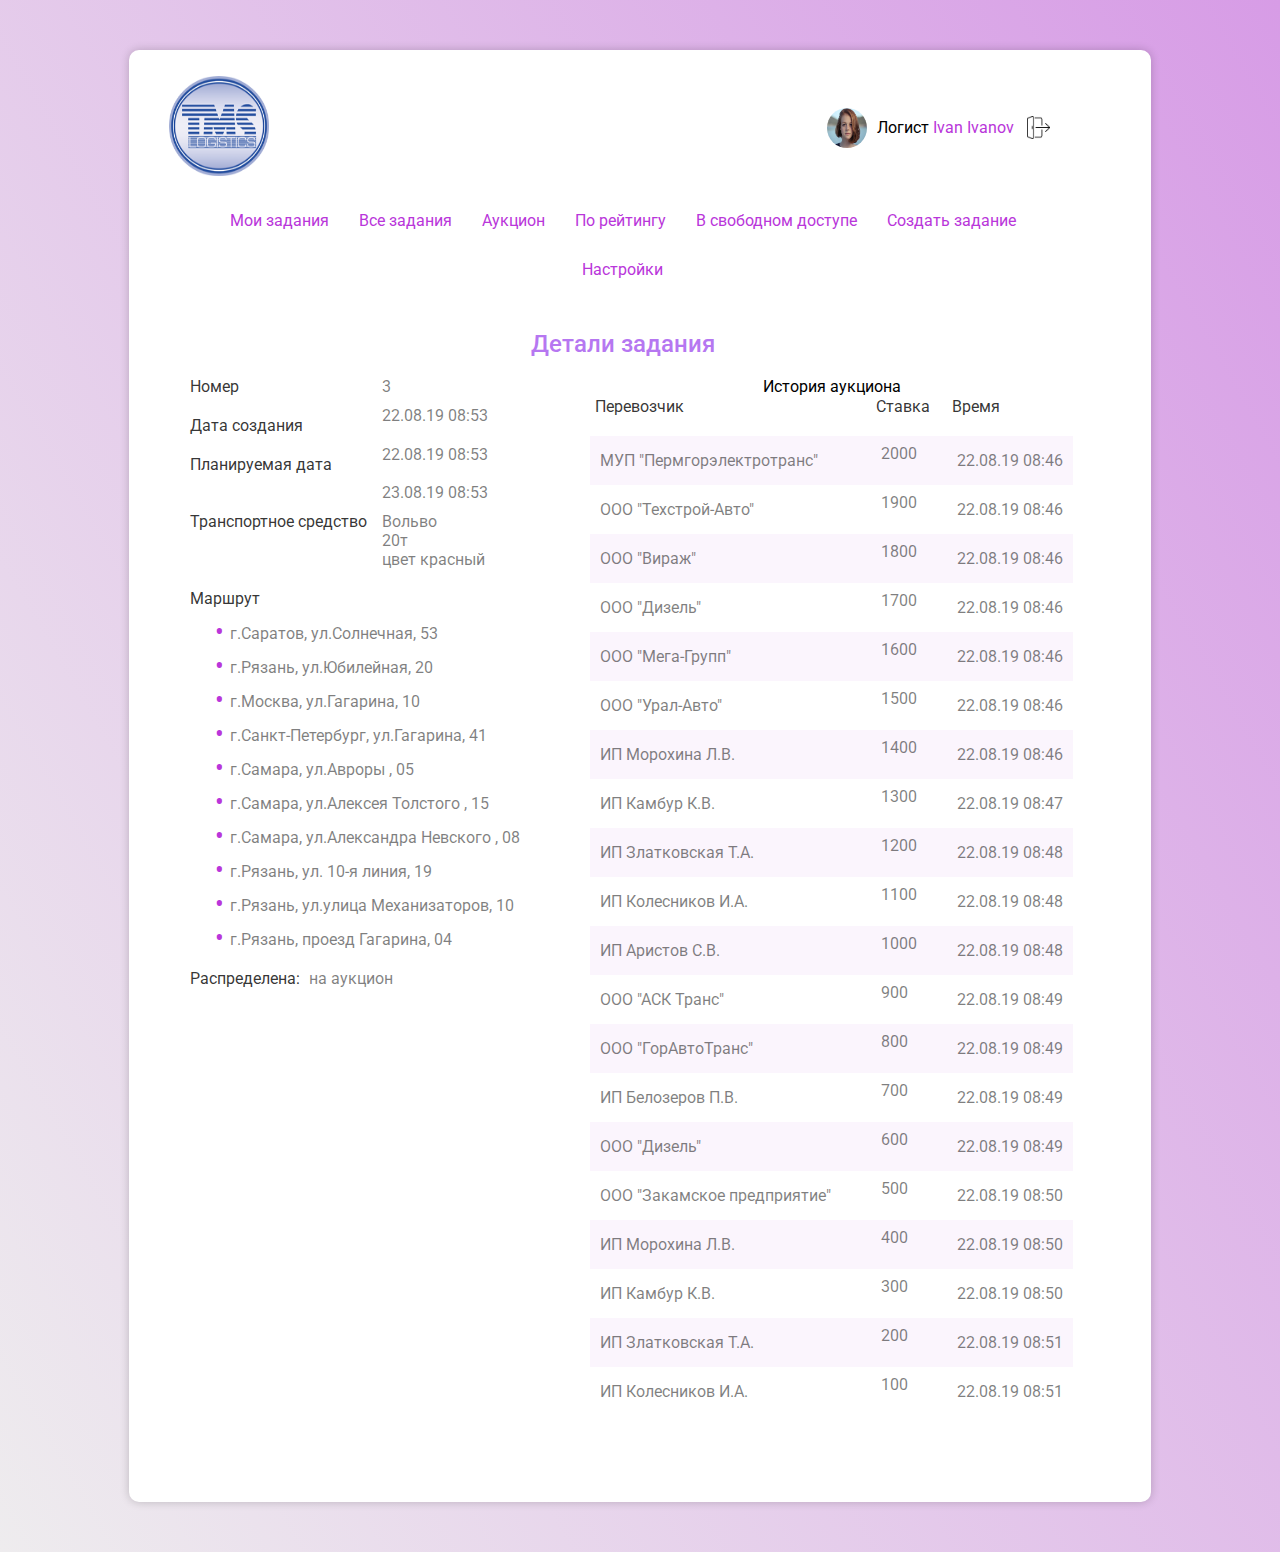
==== claim-details.html @ 6ab97ce9 "готово меню и общий стиль" ====
<!DOCTYPE html>
<html>
<head>
    <title>Детали задания</title>
    <script type="text/javascript" src="https://code.jquery.com/jquery-3.3.1.js" defer></script>
    <link href="https://fonts.googleapis.com/css?family=Roboto:300&display=swap" rel="stylesheet">
    <link href="styles/main.css" rel="stylesheet">
    <link href="styles/task details.css" rel="stylesheet">
    <meta content="width=device-width, initial-scale=1" name="viewport" />
    <script type="text/javascript" src="js/custom select.js" defer></script>
</head>
<body>
    <div class="body-content">
        <header>
            <section class="logo">
                <img src="images/logo.png" height="100px" width="100px">
            </section>
            <section class="user">
                <img src="images/real_user.png" width="40px" height="40px" class="user-photo"/>
                <p>Логист <span class="name">Ivan Ivanov</span></p>
                <img src="images/logout.png" width="23px" height="23px">
            </section>
            <menu>
                <li ><a href="my claims.html">Мои задания</a></li>
                <li><a href="#">Все задания</a></li>
                <li><a href="#">Аукцион</a></li>
                <li><a href="#">По рейтингу</a></li>
                <li><a href="#">В свободном доступе</a></li>
                <li><a href="create-claim.html">Создать задание</a></li>
                <li><a href="settings.html">Настройки</a></li>
            </menu>
        </header>
        <h2 class="title">Детали задания</h2>
        <div class="task-details">
            <div class="task-details-delivery">   
                <div class="info">
                        <div class="number">
                            <label class="block">Номер</label>
                            <span>3</span>
                        </div>
                        <div class="date-create">
                            <label class="block">Дата создания</label>
                            <span class="date-create-span">22.08.19 08:53</span> 
                        </div>
                        <div class="planDates">
                            <label class="block">Планируемая дата</label>
                            <div>
                                <span class="block date-from">22.08.19 08:53</span> <br>
                                <span class="block date-to"> 23.08.19 08:53</span>
                            </div>
                        </div>
                        <div class="TC">
                            <label>Транспортное средство </label>
                            <div>
                                <span class="TC-characteristic">Вольво</span> 
                                <span class="TC-characteristic">20т</span> 
                                <span class="TC-characteristic">цвет красный</span>
                            </div>
                        </div>
                </div> 
                

                <div class="route">
                    <label>Маршрут</label>
                    <ul>
                        <li>г.Саратов, ул.Солнечная, 53</li>
                        <li>г.Рязань, ул.Юбилейная, 20</li>
                        <li>г.Москва, ул.Гагарина, 10</li>
                        <li>г.Санкт-Петербург, ул.Гагарина, 41</li>
                        <li>г.Самара, ул.Авроры , 05</li>
                        <li>г.Самара, ул.Алексея Толстого , 15</li>
                        <li>г.Самара, ул.Александра Невского , 08</li>
                        <li>г.Рязань, ул. 10-я линия, 19</li>
                        <li>г.Рязань, ул.улица Механизаторов, 10</li>
                        <li>г.Рязань, проезд Гагарина, 04</li>
                    </ul>
                </div>
                <div class="bidding">
                    <label>Распределена: <span>на аукцион</span></label>
                </div>
            </div>
            <div class="task-details-TC-hictory"> 
                <div class="auction-history">
                    <table>
                        <caption>История аукциона</caption>
                        <thead>
                            <th>Перевозчик</th>
                            <th>Ставка</th>
                            <th>Время</th>
                        </thead>
                        <tbody>
                            <tr>
                                <td aria-label="Перевозчик">МУП "Пермгорэлектротранс"</td>
                                <td aria-label="Ставка">2000</td>
                                <td aria-label="Время">22.08.19 08:46</td>
                            </tr>
                            <tr>
                                <td aria-label="Перевозчик">ООО "Техстрой-Авто"</td>
                                <td aria-label="Ставка">1900</td>
                                <td aria-label="Время">22.08.19 08:46</td>
                            </tr>
                            <tr>
                                <td aria-label="Перевозчик">ООО "Вираж"</td>
                                <td aria-label="Ставка">1800</td>
                                <td aria-label="Время">22.08.19 08:46</td>
                            </tr>
                            <tr>
                                <td aria-label="Перевозчик">ООО "Дизель"</td>
                                <td aria-label="Ставка">1700</td>
                                <td aria-label="Время">22.08.19 08:46</td>
                            </tr>
                            <tr>
                                <td aria-label="Перевозчик">ООО "Мега-Групп"</td>
                                <td aria-label="Ставка">1600</td>
                                <td aria-label="Время">22.08.19 08:46</td>
                            </tr>
                            <tr>
                                <td aria-label="Перевозчик">ООО "Урал-Авто"	</td>
                                <td aria-label="Ставка">1500</td>
                                <td aria-label="Время">22.08.19 08:46</td>
                            </tr>
                            <tr>
                                <td aria-label="Перевозчик">ИП Морохина Л.В.</td>
                                <td aria-label="Ставка">1400</td>
                                <td aria-label="Время">22.08.19 08:46</td>
                            </tr>
                            <tr>
                                <td aria-label="Перевозчик">ИП Камбур К.В.</td>
                                <td aria-label="Ставка">1300</td>
                                <td aria-label="Время">22.08.19 08:47</td>
                            </tr>
                            <tr>
                                <td aria-label="Перевозчик">ИП Златковская Т.А.	</td>
                                <td aria-label="Ставка">1200</td>
                                <td aria-label="Время">22.08.19 08:48</td>
                            </tr>
                            <tr>
                                <td aria-label="Перевозчик">ИП Колесников И.А.	</td>
                                <td aria-label="Ставка">1100</td>
                                <td aria-label="Время">22.08.19 08:48</td>
                            </tr>
                            <tr>
                                <td aria-label="Перевозчик">ИП Аристов С.В.</td>
                                <td aria-label="Ставка">1000</td>
                                <td aria-label="Время">22.08.19 08:48</td>
                            </tr>
                            <tr>
                                <td aria-label="Перевозчик">ООО "АСК Транс"</td>
                                <td aria-label="Ставка">900</td>
                                <td aria-label="Время">22.08.19 08:49</td>
                            </tr>
                            <tr>
                                <td aria-label="Перевозчик">ООО "ГорАвтоТранс"</td>
                                <td aria-label="Ставка">800</td>
                                <td aria-label="Время">22.08.19 08:49</td>
                            </tr>
                            <tr>
                                <td aria-label="Перевозчик">ИП Белозеров П.В.	</td>
                                <td aria-label="Ставка">700</td>
                                <td aria-label="Время">22.08.19 08:49</td>
                            </tr>
                            <tr>
                                <td aria-label="Перевозчик">ООО "Дизель"</td>
                                <td aria-label="Ставка">600</td>
                                <td aria-label="Время">22.08.19 08:49</td>
                            </tr>
                            <tr>
                                <td aria-label="Перевозчик">ООО "Закамское предприятие"</td>
                                <td aria-label="Ставка">500</td>
                                <td aria-label="Время">22.08.19 08:50</td>
                            </tr>
                            <tr>
                                <td aria-label="Перевозчик">ИП Морохина Л.В.</td>
                                <td aria-label="Ставка">400</td>
                                <td aria-label="Время">22.08.19 08:50</td>
                            </tr>
                            <tr>
                                <td aria-label="Перевозчик">ИП Камбур К.В.</td>
                                <td aria-label="Ставка">300</td>
                                <td aria-label="Время">22.08.19 08:50</td>
                            </tr>
                            <tr>
                                <td aria-label="Перевозчик">ИП Златковская Т.А.	</td>
                                <td aria-label="Ставка">200</td>
                                <td aria-label="Время">22.08.19 08:51</td>
                            </tr>
                            <tr>
                                <td aria-label="Перевозчик">ИП Колесников И.А.	</td>
                                <td aria-label="Ставка">100</td>
                                <td aria-label="Время">22.08.19 08:51</td>
                            </tr>
                        </tbody>
                    </table>
                </div>
            </div>
        </div>
    </div>
</body>
</html>
---- styles/main.css ----
body {
	background: linear-gradient(-120deg,#d79ce6,#eeecee);
	padding: 0;
	margin: 0;
	font-family: 'Roboto';
}

h1,h2 {
	font-weight: 500;
}

header {
    display: grid;
    grid-template-areas: 
    'logo user'
    'menu menu';
}

menu {
    grid-area: menu;
    width: 100%;
    display: inline-flex;
    justify-content: center;
    flex-wrap: wrap;
    list-style-type: none;  
    padding-inline-start: 0;
}

.body-content {
	margin: 30px auto;
	padding: 2% 3%;
	background: white;
	width: 63%;
	font-size: 16px;
	border-radius: 10px;
	box-shadow: 0 0 10px rgba(0, 0, 0, 0.2);
}
 
h2.title {
    text-align: center;
	color: rgb(182, 119, 241);
	font-weight: 500;
}

menu li {
    padding: 15px;
    cursor: pointer;
    text-align: center;
    color: rgb(185, 54, 218);
}

menu li.active {
    background: rgb(182, 119, 241);
    color: white;
}

menu li a {
    text-decoration: none;
    color: inherit;
}

@media (max-width: 1000px) {
    .body-content {
        width: 92%;
    }
}

@media (max-width: 800px) {
    menu li {
        padding: 15px 10px;
    }
}

.user {
    grid-area: user;
    display: grid;
    justify-content: right;
    align-items: center;
    grid-template-columns: 50px 150px 50px;
}

.user .name {
    color: rgb(185, 54, 218);
}

@media (max-width: 600px) {
    header {
        grid-template-areas:
        'logo'
        'user'
        'menu';
    }

    .user {
        justify-content: center;
    }

    .logo {
        text-align: center;
    }
}

.user-photo {
    border-radius: 30px;
}

.logo {
    grid-area: logo;
}

/* Пагинация */
ul.pagination {
    display: inline-flex;
	margin: 25px 0px 0 0;
    text-align: center;
    list-style-type: none;
    justify-content: center;
    width: 100%;
    padding: 0;
}

ul.pagination li {
    font-size: 14px;
	padding: 7px 10px;
	color: rgb(185, 54, 218);
    border-radius: 5px;
    cursor: pointer;
    border: 1px solid rgb(182, 119, 241);
    margin: 0 2px;
}

ul.pagination li:first-child,
ul.pagination li:last-child{
	background: rgb(182, 119, 241);
	color: white;
	border: 1px solid rgb(182, 119, 241);
}

/* Пагинация */

/* Checkbox */
.checkbox {
	position: relative;
	margin-right: 20px;
}

.checkbox input[type=checkbox] {
	display: none;
}

.checkbox label:after {
	content: '';
	display: block;
	height: 14px;
	width: 14px;
	border: 1px solid rgba(0, 0, 0, 0.4);
	position: absolute;
	top: -7px;
	left: 0;
}

.checkbox input[type=checkbox]:checked + label:after {
	outline: 1px solid rgb(182, 119, 241);;
	border: 2px solid rgb(182, 119, 241);
	width: 10px;
	height: 10px;
	background: url(../images/check_mark.png);
}
/* Checkbox */

/* Custom select */
.custom-select {
	font-size: 14px;
	position: relative;
	font-family: Arial;
	width: 90px;
	height: 30px;
}

.custom-select select {
	display: none; 
}

.custom-select-day {
	width: 80px;
}

.select-selected:after {
	position: absolute;
	content: "";
	top: 12px;
	right: 12px;
	width: 0;
	height: 0;
	border: 6px solid transparent;
	border-color: rgba(0, 0, 0, 0.5) transparent transparent transparent;
}

.select-selected.select-arrow-active:after {
	border-color: transparent transparent rgba(0, 0, 0, 0.5) transparent;
	top: 7px;
}

.select-items div,.select-selected {
	color: rgba(0, 0, 0, 0.5);
	cursor: pointer;
	user-select: none;
	padding: 5px;
}


.select-selected {
	border: 1px solid #a09aa1;
	padding: 5px;
	height: 18px;
	border-radius: 5px;
}

.select-items {
	position: absolute;
	background-color: #ffffff;
	border-right: 1px solid rgba(0, 0, 0, 0.15); 
	border-left: 1px solid rgba(0, 0, 0, 0.15); 
	top: 100%;
	left: 0;
	right: 0;
	z-index: 99;
	box-shadow:  -1px 19px 17px -11px rgba(0, 0, 0, .5);
}

.select-items div:last-child {
	border-bottom: 1px solid rgba(0, 0, 0, 0.15);
	
	border-radius: 0 0 5px 5px;
}

.select-hide {
	display: none;
}

.select-items div:hover {
	background-color: rgb(182, 119, 241);
	color: white;
}
/* Custom select */
---- styles/task details.css ----
body {
	background: linear-gradient(-120deg,#d79ce6,#eeecee);
	padding: 0;
	margin: 0;
}

input,
select {
	outline: none;
	padding-left: 10px;
	color: rgba(0, 0, 0, 0.5);
	width: 50px;
	border: 1px solid #a09aa1;
	border-radius: 5px;
}

input {
	height: 26px;
	text-align: center;
}

input:focus {
	box-shadow: inset 2px 2px 5px rgba(154, 147, 140, 0.5),
	 			1px 1px 5px rgba(255, 255, 255, 1);
}

select  {
	height: 30px;
}

button {
	outline: none;
	cursor: pointer;
	border: none;
	border-radius: 5px;
	background: rgb(182, 119, 241);
	color: white;
	font-size: 16px;
	padding: 10px;
}

.body-content {
	margin: 0 auto;
	margin-top: 50px;
	margin-bottom: 50px;
	padding-left: 50px;
	padding-right: 70px;
	background: white;
	font-family: 'Roboto', sans-serif;
	width: 60%;
	font-size: 16px;
	border-radius: 10px;
	box-shadow: 0 0 10px rgba(0, 0, 0, 0.2);
}


@media (max-width: 700px) {
	.TC-characteristic {
		display: block;
	}

	.TC-characteristic:first-child {
		padding-top: 10px;
	}

	.menu {
		width: 128%;
		margin-left: -38px;
	}
}

.TC-characteristic:nth-child(1),
.TC-characteristic:nth-child(2) {
	display: block;
}

.logged-in-user {
	display: flex;
	padding: 40px 10px 0 0;
	margin: 0 0 40px 0;
}

.logged-in-user .logo {
	flex-grow: 1;
	text-align: left;
	padding-left: 30px;
}

.task-details-delivery > div span,
.task-details-TC-hictory > div span {
	color: rgba(0, 0, 0, 0.5);
	margin-left: 5px;
}

@media (max-width: 700px) {
	.logged-in-user {
		display: grid;
		justify-content: center;
		margin-left: 38px;
		padding-top: 30px;
		margin-bottom: 20px;
	}

	.logged-in-user .logo {
		width: 100%;
		text-align: center;
		margin: 15px 0;
		padding-left: 0;
	}

	/* .auction-history {
		margin-left: -27px;
	} */

	.route ul,
	.route ul li:last-child {
		margin-bottom: 10px;
	}
}

@media (max-width: 800px) {
	.info {
		display: grid;
		grid-template-columns: 1fr 1fr;
	}

	.info label.block {
		padding-top: 0; 
	}

	.info div:nth-child(1),
	.info div:nth-child(2) {
		padding-bottom: 10px;
	}

	.info div span {
		margin-left: 0;
	}
}

.logged-in-user .user-photo {
	border-radius: 30px;
}

.user-data {
	display: flex;
	align-items: center;
}

.user-data span:not(:last-child) {
	padding-right: 10px;
}

.user-name {
	color: rgb(185, 54, 218);
}

.menu {
	display: inline-flex;
	justify-content: center;
	flex-wrap: wrap;
}

@media (min-width: 700px) {
	.menu {
		width: 100%;
	}
}

@media (min-width: 800px) { 
	.info {
		display: block;
	}
}

.menu span {
	cursor: pointer;
	text-align: center;
	padding: 15px;
	color: rgb(185, 54, 218);
}

.menu span:nth-child(7) {
	width: 130px;
}
.menu .active {
	background: rgb(182, 119, 241);
	color: white;
}

.menu .active {
	padding: 15px 15px;
	background: rgb(182, 119, 241);
	color: white;
}


h1,h2 {
	font-weight: 500;
}

h2 {
	text-align: center;
	color: rgb(182, 119, 241);
	font-weight: 500;
}

.block {
	display: block;
	padding-bottom: 10px;
}

.task-details {
	display: grid;
	grid-template-columns: 0.85fr 1fr;
	justify-items: center;
}

.task-details-delivery > div,
.task-details-TC-hictory > div {
	margin-bottom: 20px;
}

.task-details-delivery {
	color: rgba(0, 0, 0, 0.8);
}

.route ul li {
	list-style-type: none;
	position: relative;
	margin-bottom: 15px;
	color: rgba(0, 0, 0, 0.5);
}

.route ul li::before {
	position: absolute;
	left: -15px;
	top: -12px;
	color: rgb(185, 54, 218);
	content: "\2022";
	font-size: 26px;
	padding: 5px 10px 0 0;
}

.auction-history {
	padding-bottom: 40px;
}

.auction-history h2 {
	font-size: 20px;
	text-align: center;
	color: rgba(0, 0, 0, .8);
	font-weight: 500;
	margin-top: -3px;
}

table thead  th {
	text-align: left;
	color: rgba(0, 0, 0, .8);
	font-weight: 400;
	padding-left: 5px;
	font-weight: 18px;
	padding-bottom: 20px;
}

table {
	border-spacing: 0;
}

table tbody tr {
	border-bottom: 2px solid black;
}

table tbody tr td {
	padding: 20px 10px 20px 10px;
	color: rgba(0, 0, 0, 0.5);
}

table tbody tr td:nth-child(1) {
	padding-right: 40px;
}

table tbody tr td:nth-child(2) {
	padding-right: 60px;
}

table tbody tr:nth-child(odd) {
	background: rgba(185, 54, 218, .05);
}

@media (max-width: 1400px) {
	table tbody tr td {
		padding: 15px 10px 15px 10px;
	}

	table tbody tr td:last-child {
		padding-top: 15px;
	}

	table tbody tr td:nth-child(2) {
		padding-top: 0;
		padding-right: 30px;
	}

	.body-content {
		padding-right: 74px;
		padding-left: 40px;
		width: 71%;
	}

	.planDates label,
	.date-create label {
		padding-top: 10px;
	}
}

@media (max-width: 1214px) {
	.task-details {
		grid-template-columns: 1fr;
	}

	.task-details-delivery {
		display: grid;
	}
}

@media (min-width: 1056px) and (max-width: 1214px) {
	.task-details-delivery {
		grid-template-columns: 1fr 1fr;
	}
}

@media (min-width: 1214px) {
	.TC, .planDates, .number, .date-create {
		display: grid;
		grid-template-columns: 1fr 1fr;
	}
}

@media (min-width: 600px) and (max-width: 1214px) {
	.task-details-delivery {
		margin-right: -6%;
	}
}

@media (max-width: 1150px) {
	table {
		width: 100%;
	}

	/* table thead {
		display: none;
	} */

	/* table tbody tr td {
		display: block;
		padding: 10px 5px;
	} 

	table tbody tr td::before {
		content: attr(aria-label);
		float: left;
		color: rgba(0, 0, 0, .8);
		width: 100%;
		padding-bottom: 10px;
	}*/

	table tbody tr td:nth-child(1) {
		padding-right: 10px;
	}

	table tbody tr:nth-child(odd) {
		background: rgba(185, 54, 218, .05);
	}

	h2.title {
		margin-right: -38px;
	}

	.task-details-delivery {
		padding-left: 38px;
	}
}

@media (min-width: 800px) {
	.TC,
	.planDates,
	.number,
	.date-create {
		display: grid;
		grid-template-columns: 1fr 1fr;
	}
	
	.TC label,
	.planDates label,
	.number label,
	.date-create label {
		padding-right: 5px;
		margin-right: 5px;
	}
}


.planDates .s,
.planDates .po {
	margin: 0;
	padding: 0;
	color: rgba(0, 0, 0, .8);
}

.color-TC {
	display: inline-block;
	height: 20px;
	width: 40px;
	background: red;
	margin-bottom: -5px;
}

.date-from {
	padding-bottom: 0;
}

.date-from .s {
	padding-right: 2px;
}
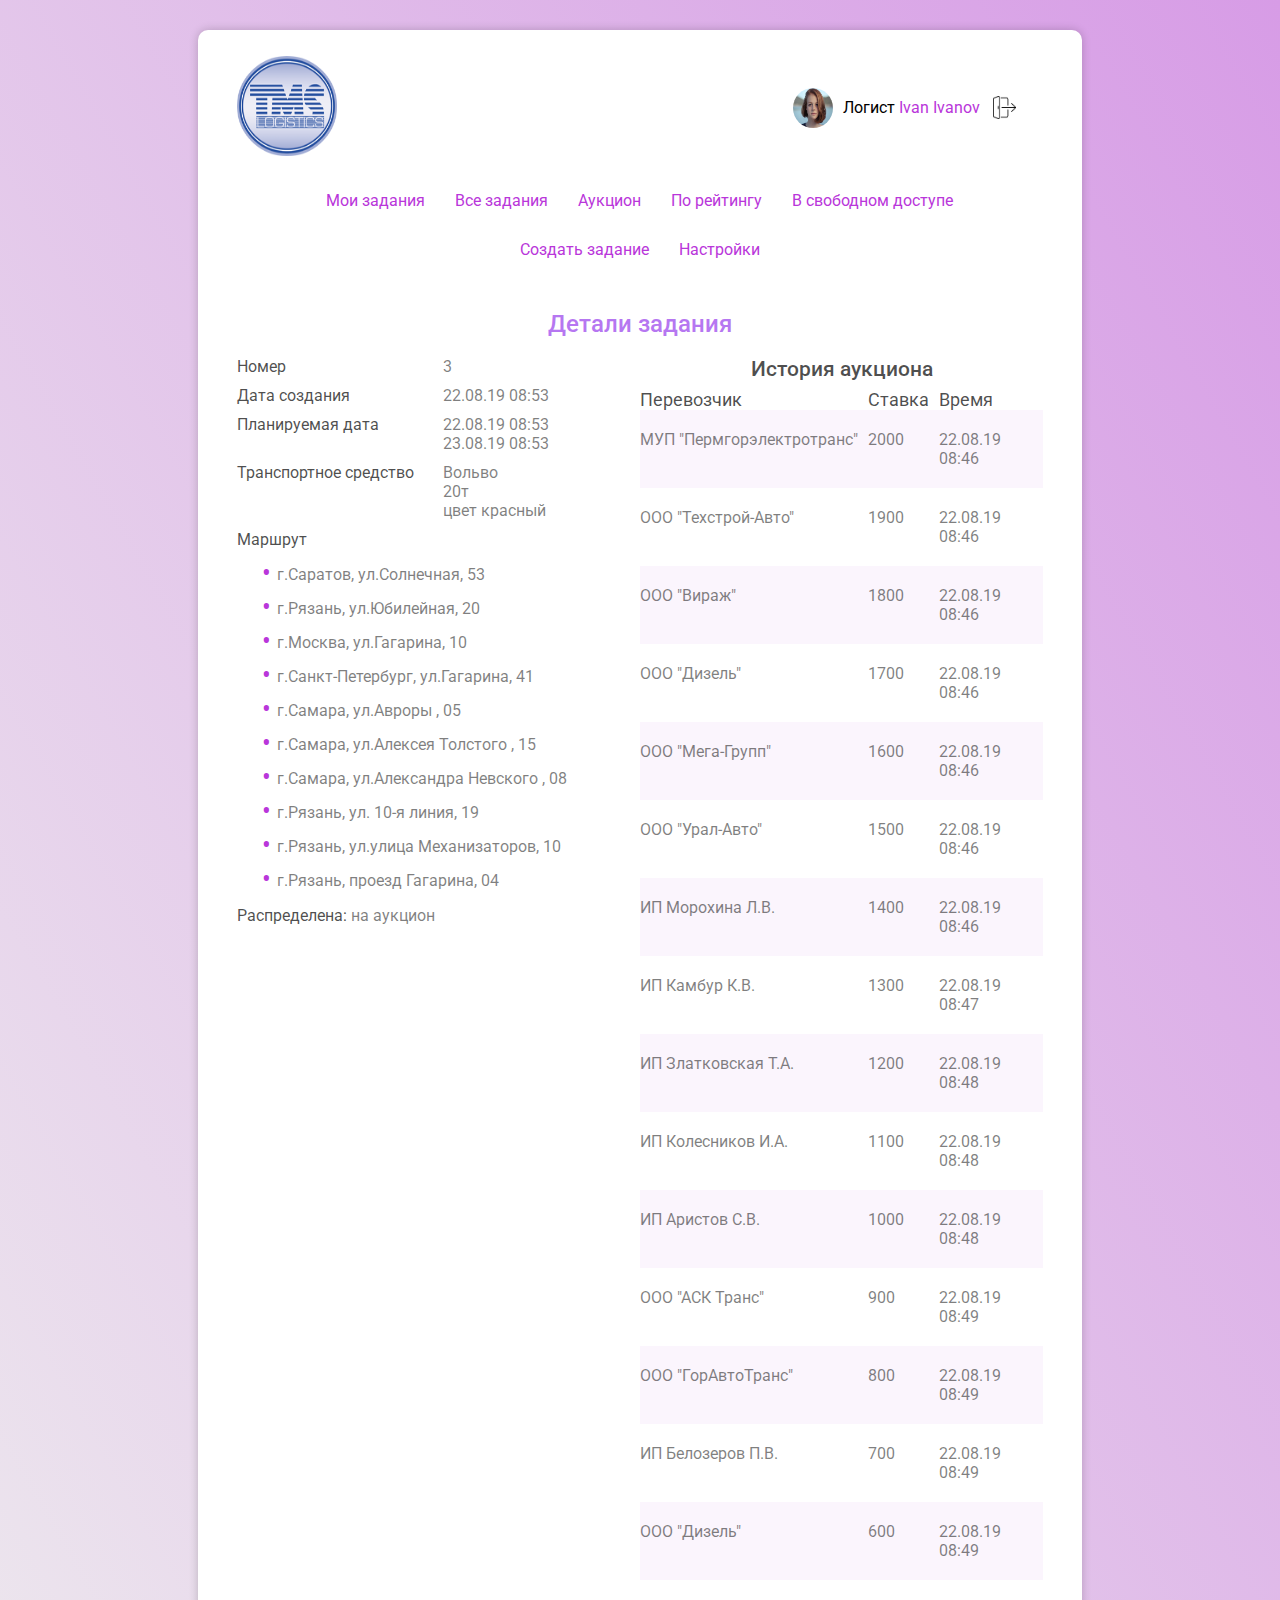
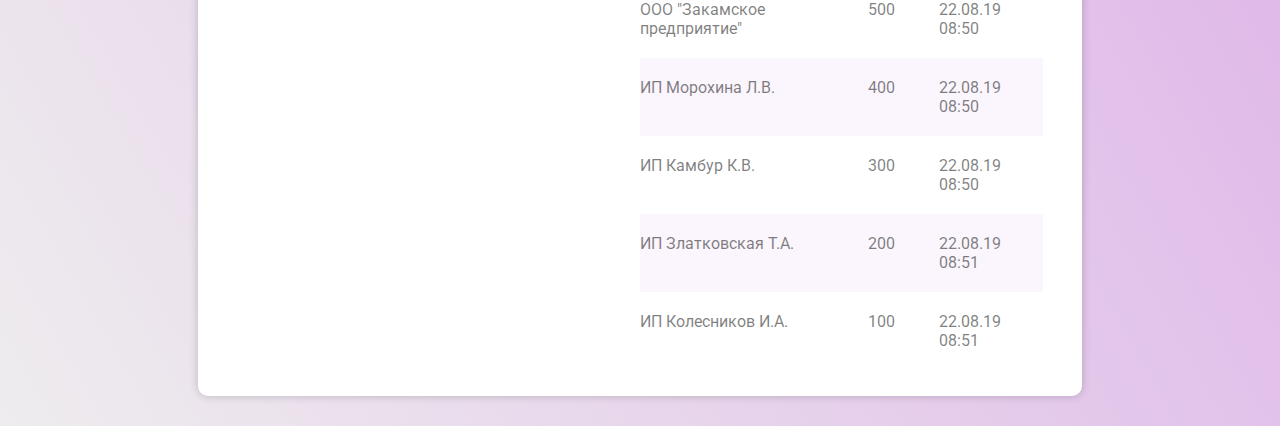
==== commit 2531e7ce: "Проверил Олег" ====
--- a/claim-details.html
+++ b/claim-details.html
@@ -1,39 +1,39 @@
 <!DOCTYPE html>
 <html>
-<head>
-    <title>Детали задания</title>
-    <script type="text/javascript" src="https://code.jquery.com/jquery-3.3.1.js" defer></script>
-    <link href="https://fonts.googleapis.com/css?family=Roboto:300&display=swap" rel="stylesheet">
-    <link href="styles/main.css" rel="stylesheet">
-    <link href="styles/task details.css" rel="stylesheet">
-    <meta content="width=device-width, initial-scale=1" name="viewport" />
-    <script type="text/javascript" src="js/custom select.js" defer></script>
-</head>
-<body>
-    <div class="body-content">
-        <header>
-            <section class="logo">
-                <img src="images/logo.png" height="100px" width="100px">
-            </section>
-            <section class="user">
-                <img src="images/real_user.png" width="40px" height="40px" class="user-photo"/>
-                <p>Логист <span class="name">Ivan Ivanov</span></p>
-                <img src="images/logout.png" width="23px" height="23px">
-            </section>
-            <menu>
-                <li ><a href="my claims.html">Мои задания</a></li>
-                <li><a href="#">Все задания</a></li>
-                <li><a href="#">Аукцион</a></li>
-                <li><a href="#">По рейтингу</a></li>
-                <li><a href="#">В свободном доступе</a></li>
-                <li><a href="create-claim.html">Создать задание</a></li>
-                <li><a href="settings.html">Настройки</a></li>
-            </menu>
-        </header>
-        <h2 class="title">Детали задания</h2>
-        <div class="task-details">
-            <div class="task-details-delivery">   
-                <div class="info">
+    <head>
+        <title>Детали задания</title>
+        <script type="text/javascript" src="https://code.jquery.com/jquery-3.3.1.js" defer></script>
+        <link href="https://fonts.googleapis.com/css?family=Roboto:300&display=swap" rel="stylesheet">
+        <link href="styles/main.css" rel="stylesheet">
+        <link href="styles/claim-details.css" rel="stylesheet">
+        <meta content="width=device-width, initial-scale=1" name="viewport" />
+        <script type="text/javascript" src="js/custom select.js" defer></script>
+    </head>
+    <body>
+        <div class="body-content">
+            <header>
+                <section class="logo">
+                    <img src="images/logo.png" height="100px" width="100px">
+                </section>
+                <section class="user">
+                    <img src="images/real_user.png" width="40px" height="40px" class="user-photo"/>
+                    <p>Логист <span class="name">Ivan Ivanov</span></p>
+                    <img src="images/logout.png" width="23px" height="23px">
+                </section>
+                <menu>
+                    <li><a href="claims.html">Мои задания</a></li>
+                    <li><a href="#">Все задания</a></li>
+                    <li><a href="#">Аукцион</a></li>
+                    <li><a href="#">По рейтингу</a></li>
+                    <li><a href="#">В свободном доступе</a></li>
+                    <li><a href="create-claim.html">Создать задание</a></li>
+                    <li><a href="settings.html">Настройки</a></li>
+                </menu>
+            </header>
+            <h2 class="title">Детали задания</h2>
+            <div class="task-details">
+                <div class="task-details-delivery">   
+                    <div class="info">
                         <div class="number">
                             <label class="block">Номер</label>
                             <span>3</span>
@@ -57,143 +57,141 @@
                                 <span class="TC-characteristic">цвет красный</span>
                             </div>
                         </div>
-                </div> 
-                
-
-                <div class="route">
-                    <label>Маршрут</label>
-                    <ul>
-                        <li>г.Саратов, ул.Солнечная, 53</li>
-                        <li>г.Рязань, ул.Юбилейная, 20</li>
-                        <li>г.Москва, ул.Гагарина, 10</li>
-                        <li>г.Санкт-Петербург, ул.Гагарина, 41</li>
-                        <li>г.Самара, ул.Авроры , 05</li>
-                        <li>г.Самара, ул.Алексея Толстого , 15</li>
-                        <li>г.Самара, ул.Александра Невского , 08</li>
-                        <li>г.Рязань, ул. 10-я линия, 19</li>
-                        <li>г.Рязань, ул.улица Механизаторов, 10</li>
-                        <li>г.Рязань, проезд Гагарина, 04</li>
-                    </ul>
+                    </div>
+                    <div class="route">
+                        <label>Маршрут</label>
+                        <ul>
+                            <li>г.Саратов, ул.Солнечная, 53</li>
+                            <li>г.Рязань, ул.Юбилейная, 20</li>
+                            <li>г.Москва, ул.Гагарина, 10</li>
+                            <li>г.Санкт-Петербург, ул.Гагарина, 41</li>
+                            <li>г.Самара, ул.Авроры , 05</li>
+                            <li>г.Самара, ул.Алексея Толстого , 15</li>
+                            <li>г.Самара, ул.Александра Невского , 08</li>
+                            <li>г.Рязань, ул. 10-я линия, 19</li>
+                            <li>г.Рязань, ул.улица Механизаторов, 10</li>
+                            <li>г.Рязань, проезд Гагарина, 04</li>
+                        </ul>
+                    </div>
+                    <div class="bidding">
+                        <label>Распределена: <span>на аукцион</span></label>
+                    </div>
                 </div>
-                <div class="bidding">
-                    <label>Распределена: <span>на аукцион</span></label>
-                </div>
-            </div>
-            <div class="task-details-TC-hictory"> 
-                <div class="auction-history">
-                    <table>
-                        <caption>История аукциона</caption>
-                        <thead>
-                            <th>Перевозчик</th>
-                            <th>Ставка</th>
-                            <th>Время</th>
-                        </thead>
-                        <tbody>
-                            <tr>
-                                <td aria-label="Перевозчик">МУП "Пермгорэлектротранс"</td>
-                                <td aria-label="Ставка">2000</td>
-                                <td aria-label="Время">22.08.19 08:46</td>
-                            </tr>
-                            <tr>
-                                <td aria-label="Перевозчик">ООО "Техстрой-Авто"</td>
-                                <td aria-label="Ставка">1900</td>
-                                <td aria-label="Время">22.08.19 08:46</td>
-                            </tr>
-                            <tr>
-                                <td aria-label="Перевозчик">ООО "Вираж"</td>
-                                <td aria-label="Ставка">1800</td>
-                                <td aria-label="Время">22.08.19 08:46</td>
-                            </tr>
-                            <tr>
-                                <td aria-label="Перевозчик">ООО "Дизель"</td>
-                                <td aria-label="Ставка">1700</td>
-                                <td aria-label="Время">22.08.19 08:46</td>
-                            </tr>
-                            <tr>
-                                <td aria-label="Перевозчик">ООО "Мега-Групп"</td>
-                                <td aria-label="Ставка">1600</td>
-                                <td aria-label="Время">22.08.19 08:46</td>
-                            </tr>
-                            <tr>
-                                <td aria-label="Перевозчик">ООО "Урал-Авто"	</td>
-                                <td aria-label="Ставка">1500</td>
-                                <td aria-label="Время">22.08.19 08:46</td>
-                            </tr>
-                            <tr>
-                                <td aria-label="Перевозчик">ИП Морохина Л.В.</td>
-                                <td aria-label="Ставка">1400</td>
-                                <td aria-label="Время">22.08.19 08:46</td>
-                            </tr>
-                            <tr>
-                                <td aria-label="Перевозчик">ИП Камбур К.В.</td>
-                                <td aria-label="Ставка">1300</td>
-                                <td aria-label="Время">22.08.19 08:47</td>
-                            </tr>
-                            <tr>
-                                <td aria-label="Перевозчик">ИП Златковская Т.А.	</td>
-                                <td aria-label="Ставка">1200</td>
-                                <td aria-label="Время">22.08.19 08:48</td>
-                            </tr>
-                            <tr>
-                                <td aria-label="Перевозчик">ИП Колесников И.А.	</td>
-                                <td aria-label="Ставка">1100</td>
-                                <td aria-label="Время">22.08.19 08:48</td>
-                            </tr>
-                            <tr>
-                                <td aria-label="Перевозчик">ИП Аристов С.В.</td>
-                                <td aria-label="Ставка">1000</td>
-                                <td aria-label="Время">22.08.19 08:48</td>
-                            </tr>
-                            <tr>
-                                <td aria-label="Перевозчик">ООО "АСК Транс"</td>
-                                <td aria-label="Ставка">900</td>
-                                <td aria-label="Время">22.08.19 08:49</td>
-                            </tr>
-                            <tr>
-                                <td aria-label="Перевозчик">ООО "ГорАвтоТранс"</td>
-                                <td aria-label="Ставка">800</td>
-                                <td aria-label="Время">22.08.19 08:49</td>
-                            </tr>
-                            <tr>
-                                <td aria-label="Перевозчик">ИП Белозеров П.В.	</td>
-                                <td aria-label="Ставка">700</td>
-                                <td aria-label="Время">22.08.19 08:49</td>
-                            </tr>
-                            <tr>
-                                <td aria-label="Перевозчик">ООО "Дизель"</td>
-                                <td aria-label="Ставка">600</td>
-                                <td aria-label="Время">22.08.19 08:49</td>
-                            </tr>
-                            <tr>
-                                <td aria-label="Перевозчик">ООО "Закамское предприятие"</td>
-                                <td aria-label="Ставка">500</td>
-                                <td aria-label="Время">22.08.19 08:50</td>
-                            </tr>
-                            <tr>
-                                <td aria-label="Перевозчик">ИП Морохина Л.В.</td>
-                                <td aria-label="Ставка">400</td>
-                                <td aria-label="Время">22.08.19 08:50</td>
-                            </tr>
-                            <tr>
-                                <td aria-label="Перевозчик">ИП Камбур К.В.</td>
-                                <td aria-label="Ставка">300</td>
-                                <td aria-label="Время">22.08.19 08:50</td>
-                            </tr>
-                            <tr>
-                                <td aria-label="Перевозчик">ИП Златковская Т.А.	</td>
-                                <td aria-label="Ставка">200</td>
-                                <td aria-label="Время">22.08.19 08:51</td>
-                            </tr>
-                            <tr>
-                                <td aria-label="Перевозчик">ИП Колесников И.А.	</td>
-                                <td aria-label="Ставка">100</td>
-                                <td aria-label="Время">22.08.19 08:51</td>
-                            </tr>
-                        </tbody>
-                    </table>
+                <div class="task-details-TC-hictory"> 
+                    <div class="auction-history">
+                        <table>
+                            <caption>История аукциона</caption>
+                            <thead>
+                                <th>Перевозчик</th>
+                                <th>Ставка</th>
+                                <th>Время</th>
+                            </thead>
+                            <tbody>
+                                <tr>
+                                    <td aria-label="Перевозчик">МУП "Пермгорэлектротранс"</td>
+                                    <td aria-label="Ставка">2000</td>
+                                    <td aria-label="Время">22.08.19 08:46</td>
+                                </tr>
+                                <tr>
+                                    <td aria-label="Перевозчик">ООО "Техстрой-Авто"</td>
+                                    <td aria-label="Ставка">1900</td>
+                                    <td aria-label="Время">22.08.19 08:46</td>
+                                </tr>
+                                <tr>
+                                    <td aria-label="Перевозчик">ООО "Вираж"</td>
+                                    <td aria-label="Ставка">1800</td>
+                                    <td aria-label="Время">22.08.19 08:46</td>
+                                </tr>
+                                <tr>
+                                    <td aria-label="Перевозчик">ООО "Дизель"</td>
+                                    <td aria-label="Ставка">1700</td>
+                                    <td aria-label="Время">22.08.19 08:46</td>
+                                </tr>
+                                <tr>
+                                    <td aria-label="Перевозчик">ООО "Мега-Групп"</td>
+                                    <td aria-label="Ставка">1600</td>
+                                    <td aria-label="Время">22.08.19 08:46</td>
+                                </tr>
+                                <tr>
+                                    <td aria-label="Перевозчик">ООО "Урал-Авто"	</td>
+                                    <td aria-label="Ставка">1500</td>
+                                    <td aria-label="Время">22.08.19 08:46</td>
+                                </tr>
+                                <tr>
+                                    <td aria-label="Перевозчик">ИП Морохина Л.В.</td>
+                                    <td aria-label="Ставка">1400</td>
+                                    <td aria-label="Время">22.08.19 08:46</td>
+                                </tr>
+                                <tr>
+                                    <td aria-label="Перевозчик">ИП Камбур К.В.</td>
+                                    <td aria-label="Ставка">1300</td>
+                                    <td aria-label="Время">22.08.19 08:47</td>
+                                </tr>
+                                <tr>
+                                    <td aria-label="Перевозчик">ИП Златковская Т.А.	</td>
+                                    <td aria-label="Ставка">1200</td>
+                                    <td aria-label="Время">22.08.19 08:48</td>
+                                </tr>
+                                <tr>
+                                    <td aria-label="Перевозчик">ИП Колесников И.А.	</td>
+                                    <td aria-label="Ставка">1100</td>
+                                    <td aria-label="Время">22.08.19 08:48</td>
+                                </tr>
+                                <tr>
+                                    <td aria-label="Перевозчик">ИП Аристов С.В.</td>
+                                    <td aria-label="Ставка">1000</td>
+                                    <td aria-label="Время">22.08.19 08:48</td>
+                                </tr>
+                                <tr>
+                                    <td aria-label="Перевозчик">ООО "АСК Транс"</td>
+                                    <td aria-label="Ставка">900</td>
+                                    <td aria-label="Время">22.08.19 08:49</td>
+                                </tr>
+                                <tr>
+                                    <td aria-label="Перевозчик">ООО "ГорАвтоТранс"</td>
+                                    <td aria-label="Ставка">800</td>
+                                    <td aria-label="Время">22.08.19 08:49</td>
+                                </tr>
+                                <tr>
+                                    <td aria-label="Перевозчик">ИП Белозеров П.В.	</td>
+                                    <td aria-label="Ставка">700</td>
+                                    <td aria-label="Время">22.08.19 08:49</td>
+                                </tr>
+                                <tr>
+                                    <td aria-label="Перевозчик">ООО "Дизель"</td>
+                                    <td aria-label="Ставка">600</td>
+                                    <td aria-label="Время">22.08.19 08:49</td>
+                                </tr>
+                                <tr>
+                                    <td aria-label="Перевозчик">ООО "Закамское предприятие"</td>
+                                    <td aria-label="Ставка">500</td>
+                                    <td aria-label="Время">22.08.19 08:50</td>
+                                </tr>
+                                <tr>
+                                    <td aria-label="Перевозчик">ИП Морохина Л.В.</td>
+                                    <td aria-label="Ставка">400</td>
+                                    <td aria-label="Время">22.08.19 08:50</td>
+                                </tr>
+                                <tr>
+                                    <td aria-label="Перевозчик">ИП Камбур К.В.</td>
+                                    <td aria-label="Ставка">300</td>
+                                    <td aria-label="Время">22.08.19 08:50</td>
+                                </tr>
+                                <tr>
+                                    <td aria-label="Перевозчик">ИП Златковская Т.А.	</td>
+                                    <td aria-label="Ставка">200</td>
+                                    <td aria-label="Время">22.08.19 08:51</td>
+                                </tr>
+                                <tr>
+                                    <td aria-label="Перевозчик">ИП Колесников И.А.	</td>
+                                    <td aria-label="Ставка">100</td>
+                                    <td aria-label="Время">22.08.19 08:51</td>
+                                </tr>
+                            </tbody>
+                        </table>
+                    </div>
                 </div>
             </div>
         </div>
-    </div>
-</body>
+    </body>
 </html>--- a/styles/main.css
+++ b/styles/main.css
@@ -5,7 +5,23 @@
 	font-family: 'Roboto';
 }
 
+.body-content {
+	margin: 30px auto;
+	padding: 2% 3%;
+	background: white;
+	width: 63%;
+	font-size: 16px;
+	border-radius: 10px;
+	box-shadow: 0 0 10px rgba(0, 0, 0, 0.2);
+}
+
 h1,h2 {
+	font-weight: 500;
+}
+
+h2.title {
+    text-align: center;
+	color: rgb(182, 119, 241);
 	font-weight: 500;
 }
 
@@ -25,35 +41,16 @@
     list-style-type: none;  
     padding-inline-start: 0;
 }
-
-.body-content {
-	margin: 30px auto;
-	padding: 2% 3%;
-	background: white;
-	width: 63%;
-	font-size: 16px;
-	border-radius: 10px;
-	box-shadow: 0 0 10px rgba(0, 0, 0, 0.2);
-}
- 
-h2.title {
-    text-align: center;
-	color: rgb(182, 119, 241);
-	font-weight: 500;
-}
-
 menu li {
     padding: 15px;
     cursor: pointer;
     text-align: center;
     color: rgb(185, 54, 218);
 }
-
 menu li.active {
     background: rgb(182, 119, 241);
     color: white;
 }
-
 menu li a {
     text-decoration: none;
     color: inherit;
@@ -107,36 +104,6 @@
 .logo {
     grid-area: logo;
 }
-
-/* Пагинация */
-ul.pagination {
-    display: inline-flex;
-	margin: 25px 0px 0 0;
-    text-align: center;
-    list-style-type: none;
-    justify-content: center;
-    width: 100%;
-    padding: 0;
-}
-
-ul.pagination li {
-    font-size: 14px;
-	padding: 7px 10px;
-	color: rgb(185, 54, 218);
-    border-radius: 5px;
-    cursor: pointer;
-    border: 1px solid rgb(182, 119, 241);
-    margin: 0 2px;
-}
-
-ul.pagination li:first-child,
-ul.pagination li:last-child{
-	background: rgb(182, 119, 241);
-	color: white;
-	border: 1px solid rgb(182, 119, 241);
-}
-
-/* Пагинация */
 
 /* Checkbox */
 .checkbox {
@@ -166,7 +133,7 @@
 	height: 10px;
 	background: url(../images/check_mark.png);
 }
-/* Checkbox */
+
 
 /* Custom select */
 .custom-select {
@@ -176,7 +143,6 @@
 	width: 90px;
 	height: 30px;
 }
-
 .custom-select select {
 	display: none; 
 }
@@ -185,6 +151,12 @@
 	width: 80px;
 }
 
+.select-selected {
+	border: 1px solid #a09aa1;
+	padding: 5px;
+	height: 18px;
+	border-radius: 5px;
+}
 .select-selected:after {
 	position: absolute;
 	content: "";
@@ -195,25 +167,15 @@
 	border: 6px solid transparent;
 	border-color: rgba(0, 0, 0, 0.5) transparent transparent transparent;
 }
-
 .select-selected.select-arrow-active:after {
 	border-color: transparent transparent rgba(0, 0, 0, 0.5) transparent;
 	top: 7px;
 }
-
 .select-items div,.select-selected {
 	color: rgba(0, 0, 0, 0.5);
 	cursor: pointer;
 	user-select: none;
 	padding: 5px;
-}
-
-
-.select-selected {
-	border: 1px solid #a09aa1;
-	padding: 5px;
-	height: 18px;
-	border-radius: 5px;
 }
 
 .select-items {
@@ -227,19 +189,16 @@
 	z-index: 99;
 	box-shadow:  -1px 19px 17px -11px rgba(0, 0, 0, .5);
 }
-
 .select-items div:last-child {
 	border-bottom: 1px solid rgba(0, 0, 0, 0.15);
 	
 	border-radius: 0 0 5px 5px;
 }
-
-.select-hide {
-	display: none;
-}
-
 .select-items div:hover {
 	background-color: rgb(182, 119, 241);
 	color: white;
 }
-/* Custom select */
+
+.select-hide {
+	display: none;
+}--- a/styles/claim-details.css
+++ b/styles/claim-details.css
@@ -0,0 +1,125 @@
+.task-details {
+	display: grid;
+	grid-template-columns: 1fr 1fr;
+	justify-items: center;
+	color: rgba(0, 0, 0, .7);
+}
+
+.task-details-delivery,
+.task-details-TC-hictory {
+	width: 100%;
+}
+
+.task-details-delivery > div span,
+.task-details-TC-hictory > div span,
+table tbody {
+	color: rgba(0, 0, 0, 0.5);
+}
+
+table {
+	border-spacing: 0;
+}
+
+table caption {
+	font-size: 21px;
+	font-weight: 500;
+	margin-bottom: 2%;
+}
+
+table thead  th {
+	text-align: left;
+	font-weight: 400;
+	font-size: 18px;
+	padding: 0px;
+}
+
+table thead th:not(:last-child) {
+	padding-right: 10px;
+}
+
+table tbody tr td {
+	vertical-align: baseline;
+	padding: 20px 0;
+}
+
+table tbody tr:nth-child(odd) {
+	background: rgba(185, 54, 218, .05);
+}
+
+.route ul li {
+	list-style-type: none;
+	position: relative;
+	margin-bottom: 15px;
+	color: rgba(0, 0, 0, 0.5);
+}
+
+.route ul li::before {
+	position: absolute;
+	left: -15px;
+	top: -12px;
+	color: rgb(185, 54, 218);
+	content: "\2022";
+	font-size: 26px;
+	padding: 5px 10px 0 0;
+}
+
+.info > div {
+	display: grid;
+	grid-template-columns: 1fr 1fr;
+	grid-gap: 10px;
+	padding-bottom: 10px;
+}
+
+.info .TC-characteristic {
+	display: block;
+}
+
+@media (min-width: 800px) and (max-width: 1150px) {
+	.body-content {
+		width: 90%;
+	}
+}
+
+@media (max-width: 800px) {
+	.body-content {
+		width: 92%;
+	}
+
+	.menu span {
+		padding: 15px 10px;
+	}
+
+	.task-details {
+		grid-template-columns: 1fr;
+	}
+
+	.task-details-delivery {
+		display: grid;
+		grid-template-columns: 1fr 1fr;
+		margin-bottom: 15px;
+	}
+
+	.auction-history {
+		display: grid;
+		justify-items: center;
+	}
+
+	table tbody tr td {
+		padding: 10px 0;
+	}
+}
+
+@media (max-width: 600px) {
+	.logged-in-user {
+		grid-template-columns: 1fr;
+		justify-items: center;
+	}
+
+	.task-details-delivery {
+		grid-template-columns: 1fr;
+	}
+
+	.bidding {
+		text-align: center;
+	}
+}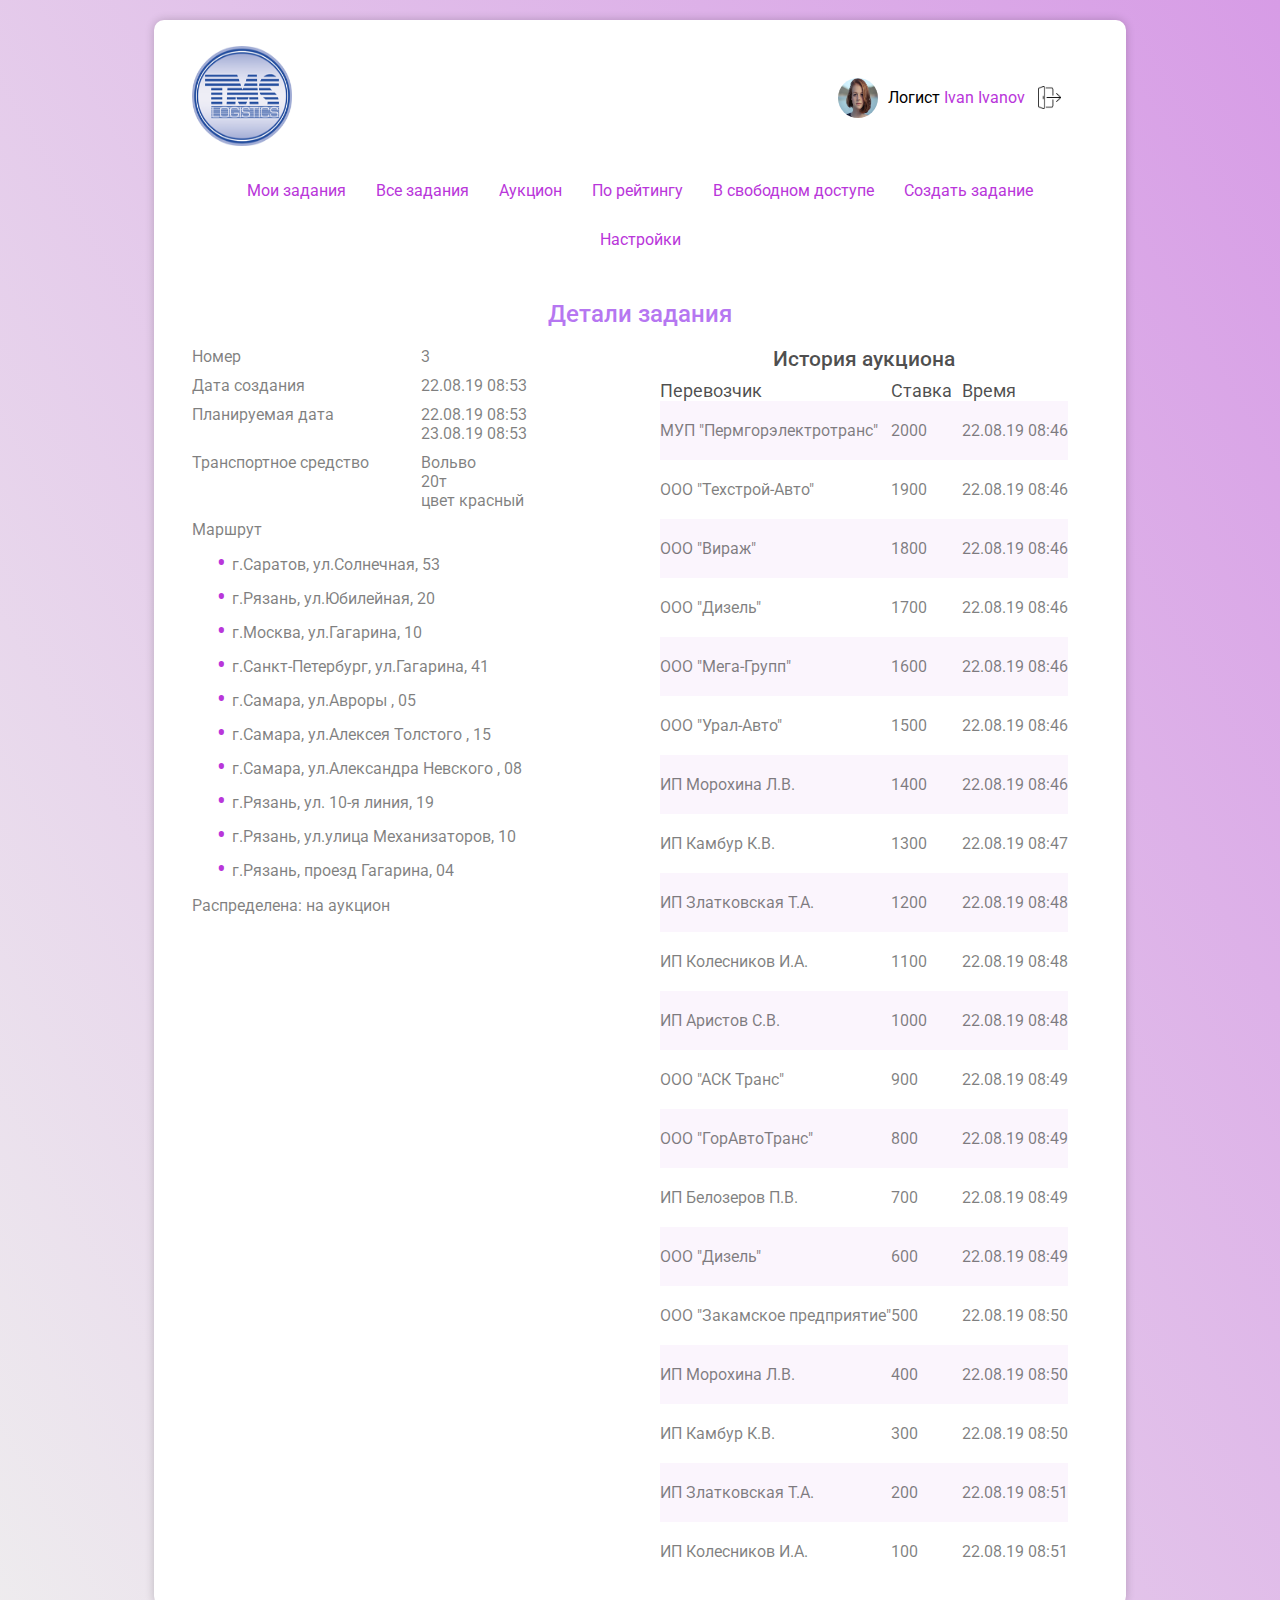
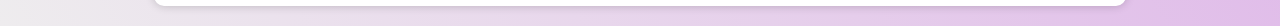
==== commit 759cad7d: "Упрощение стилей, семантический рефакторинг" ====
--- a/claim-details.html
+++ b/claim-details.html
@@ -31,7 +31,7 @@
                 </menu>
             </header>
             <h2 class="title">Детали задания</h2>
-            <div class="task-details">
+            <main>
                 <div class="task-details-delivery">   
                     <div class="info">
                         <div class="number">
@@ -49,13 +49,13 @@
                                 <span class="block date-to"> 23.08.19 08:53</span>
                             </div>
                         </div>
-                        <div class="TC">
+                        <div class="tc">
                             <label>Транспортное средство </label>
-                            <div>
-                                <span class="TC-characteristic">Вольво</span> 
-                                <span class="TC-characteristic">20т</span> 
-                                <span class="TC-characteristic">цвет красный</span>
-                            </div>
+                            <ul>
+                                <li>Вольво</li> 
+                                <li>20т</li> 
+                                <li>цвет красный</li>
+                            </ul>
                         </div>
                     </div>
                     <div class="route">
@@ -77,121 +77,117 @@
                         <label>Распределена: <span>на аукцион</span></label>
                     </div>
                 </div>
-                <div class="task-details-TC-hictory"> 
-                    <div class="auction-history">
-                        <table>
-                            <caption>История аукциона</caption>
-                            <thead>
-                                <th>Перевозчик</th>
-                                <th>Ставка</th>
-                                <th>Время</th>
-                            </thead>
-                            <tbody>
-                                <tr>
-                                    <td aria-label="Перевозчик">МУП "Пермгорэлектротранс"</td>
-                                    <td aria-label="Ставка">2000</td>
-                                    <td aria-label="Время">22.08.19 08:46</td>
-                                </tr>
-                                <tr>
-                                    <td aria-label="Перевозчик">ООО "Техстрой-Авто"</td>
-                                    <td aria-label="Ставка">1900</td>
-                                    <td aria-label="Время">22.08.19 08:46</td>
-                                </tr>
-                                <tr>
-                                    <td aria-label="Перевозчик">ООО "Вираж"</td>
-                                    <td aria-label="Ставка">1800</td>
-                                    <td aria-label="Время">22.08.19 08:46</td>
-                                </tr>
-                                <tr>
-                                    <td aria-label="Перевозчик">ООО "Дизель"</td>
-                                    <td aria-label="Ставка">1700</td>
-                                    <td aria-label="Время">22.08.19 08:46</td>
-                                </tr>
-                                <tr>
-                                    <td aria-label="Перевозчик">ООО "Мега-Групп"</td>
-                                    <td aria-label="Ставка">1600</td>
-                                    <td aria-label="Время">22.08.19 08:46</td>
-                                </tr>
-                                <tr>
-                                    <td aria-label="Перевозчик">ООО "Урал-Авто"	</td>
-                                    <td aria-label="Ставка">1500</td>
-                                    <td aria-label="Время">22.08.19 08:46</td>
-                                </tr>
-                                <tr>
-                                    <td aria-label="Перевозчик">ИП Морохина Л.В.</td>
-                                    <td aria-label="Ставка">1400</td>
-                                    <td aria-label="Время">22.08.19 08:46</td>
-                                </tr>
-                                <tr>
-                                    <td aria-label="Перевозчик">ИП Камбур К.В.</td>
-                                    <td aria-label="Ставка">1300</td>
-                                    <td aria-label="Время">22.08.19 08:47</td>
-                                </tr>
-                                <tr>
-                                    <td aria-label="Перевозчик">ИП Златковская Т.А.	</td>
-                                    <td aria-label="Ставка">1200</td>
-                                    <td aria-label="Время">22.08.19 08:48</td>
-                                </tr>
-                                <tr>
-                                    <td aria-label="Перевозчик">ИП Колесников И.А.	</td>
-                                    <td aria-label="Ставка">1100</td>
-                                    <td aria-label="Время">22.08.19 08:48</td>
-                                </tr>
-                                <tr>
-                                    <td aria-label="Перевозчик">ИП Аристов С.В.</td>
-                                    <td aria-label="Ставка">1000</td>
-                                    <td aria-label="Время">22.08.19 08:48</td>
-                                </tr>
-                                <tr>
-                                    <td aria-label="Перевозчик">ООО "АСК Транс"</td>
-                                    <td aria-label="Ставка">900</td>
-                                    <td aria-label="Время">22.08.19 08:49</td>
-                                </tr>
-                                <tr>
-                                    <td aria-label="Перевозчик">ООО "ГорАвтоТранс"</td>
-                                    <td aria-label="Ставка">800</td>
-                                    <td aria-label="Время">22.08.19 08:49</td>
-                                </tr>
-                                <tr>
-                                    <td aria-label="Перевозчик">ИП Белозеров П.В.	</td>
-                                    <td aria-label="Ставка">700</td>
-                                    <td aria-label="Время">22.08.19 08:49</td>
-                                </tr>
-                                <tr>
-                                    <td aria-label="Перевозчик">ООО "Дизель"</td>
-                                    <td aria-label="Ставка">600</td>
-                                    <td aria-label="Время">22.08.19 08:49</td>
-                                </tr>
-                                <tr>
-                                    <td aria-label="Перевозчик">ООО "Закамское предприятие"</td>
-                                    <td aria-label="Ставка">500</td>
-                                    <td aria-label="Время">22.08.19 08:50</td>
-                                </tr>
-                                <tr>
-                                    <td aria-label="Перевозчик">ИП Морохина Л.В.</td>
-                                    <td aria-label="Ставка">400</td>
-                                    <td aria-label="Время">22.08.19 08:50</td>
-                                </tr>
-                                <tr>
-                                    <td aria-label="Перевозчик">ИП Камбур К.В.</td>
-                                    <td aria-label="Ставка">300</td>
-                                    <td aria-label="Время">22.08.19 08:50</td>
-                                </tr>
-                                <tr>
-                                    <td aria-label="Перевозчик">ИП Златковская Т.А.	</td>
-                                    <td aria-label="Ставка">200</td>
-                                    <td aria-label="Время">22.08.19 08:51</td>
-                                </tr>
-                                <tr>
-                                    <td aria-label="Перевозчик">ИП Колесников И.А.	</td>
-                                    <td aria-label="Ставка">100</td>
-                                    <td aria-label="Время">22.08.19 08:51</td>
-                                </tr>
-                            </tbody>
-                        </table>
-                    </div>
-                </div>
-            </div>
+                <table>
+                    <caption>История аукциона</caption>
+                    <thead>
+                        <th>Перевозчик</th>
+                        <th>Ставка</th>
+                        <th>Время</th>
+                    </thead>
+                    <tbody>
+                        <tr>
+                            <td aria-label="Перевозчик">МУП "Пермгорэлектротранс"</td>
+                            <td aria-label="Ставка">2000</td>
+                            <td aria-label="Время">22.08.19 08:46</td>
+                        </tr>
+                        <tr>
+                            <td aria-label="Перевозчик">ООО "Техстрой-Авто"</td>
+                            <td aria-label="Ставка">1900</td>
+                            <td aria-label="Время">22.08.19 08:46</td>
+                        </tr>
+                        <tr>
+                            <td aria-label="Перевозчик">ООО "Вираж"</td>
+                            <td aria-label="Ставка">1800</td>
+                            <td aria-label="Время">22.08.19 08:46</td>
+                        </tr>
+                        <tr>
+                            <td aria-label="Перевозчик">ООО "Дизель"</td>
+                            <td aria-label="Ставка">1700</td>
+                            <td aria-label="Время">22.08.19 08:46</td>
+                        </tr>
+                        <tr>
+                            <td aria-label="Перевозчик">ООО "Мега-Групп"</td>
+                            <td aria-label="Ставка">1600</td>
+                            <td aria-label="Время">22.08.19 08:46</td>
+                        </tr>
+                        <tr>
+                            <td aria-label="Перевозчик">ООО "Урал-Авто"	</td>
+                            <td aria-label="Ставка">1500</td>
+                            <td aria-label="Время">22.08.19 08:46</td>
+                        </tr>
+                        <tr>
+                            <td aria-label="Перевозчик">ИП Морохина Л.В.</td>
+                            <td aria-label="Ставка">1400</td>
+                            <td aria-label="Время">22.08.19 08:46</td>
+                        </tr>
+                        <tr>
+                            <td aria-label="Перевозчик">ИП Камбур К.В.</td>
+                            <td aria-label="Ставка">1300</td>
+                            <td aria-label="Время">22.08.19 08:47</td>
+                        </tr>
+                        <tr>
+                            <td aria-label="Перевозчик">ИП Златковская Т.А.	</td>
+                            <td aria-label="Ставка">1200</td>
+                            <td aria-label="Время">22.08.19 08:48</td>
+                        </tr>
+                        <tr>
+                            <td aria-label="Перевозчик">ИП Колесников И.А.	</td>
+                            <td aria-label="Ставка">1100</td>
+                            <td aria-label="Время">22.08.19 08:48</td>
+                        </tr>
+                        <tr>
+                            <td aria-label="Перевозчик">ИП Аристов С.В.</td>
+                            <td aria-label="Ставка">1000</td>
+                            <td aria-label="Время">22.08.19 08:48</td>
+                        </tr>
+                        <tr>
+                            <td aria-label="Перевозчик">ООО "АСК Транс"</td>
+                            <td aria-label="Ставка">900</td>
+                            <td aria-label="Время">22.08.19 08:49</td>
+                        </tr>
+                        <tr>
+                            <td aria-label="Перевозчик">ООО "ГорАвтоТранс"</td>
+                            <td aria-label="Ставка">800</td>
+                            <td aria-label="Время">22.08.19 08:49</td>
+                        </tr>
+                        <tr>
+                            <td aria-label="Перевозчик">ИП Белозеров П.В.	</td>
+                            <td aria-label="Ставка">700</td>
+                            <td aria-label="Время">22.08.19 08:49</td>
+                        </tr>
+                        <tr>
+                            <td aria-label="Перевозчик">ООО "Дизель"</td>
+                            <td aria-label="Ставка">600</td>
+                            <td aria-label="Время">22.08.19 08:49</td>
+                        </tr>
+                        <tr>
+                            <td aria-label="Перевозчик">ООО "Закамское предприятие"</td>
+                            <td aria-label="Ставка">500</td>
+                            <td aria-label="Время">22.08.19 08:50</td>
+                        </tr>
+                        <tr>
+                            <td aria-label="Перевозчик">ИП Морохина Л.В.</td>
+                            <td aria-label="Ставка">400</td>
+                            <td aria-label="Время">22.08.19 08:50</td>
+                        </tr>
+                        <tr>
+                            <td aria-label="Перевозчик">ИП Камбур К.В.</td>
+                            <td aria-label="Ставка">300</td>
+                            <td aria-label="Время">22.08.19 08:50</td>
+                        </tr>
+                        <tr>
+                            <td aria-label="Перевозчик">ИП Златковская Т.А.	</td>
+                            <td aria-label="Ставка">200</td>
+                            <td aria-label="Время">22.08.19 08:51</td>
+                        </tr>
+                        <tr>
+                            <td aria-label="Перевозчик">ИП Колесников И.А.	</td>
+                            <td aria-label="Ставка">100</td>
+                            <td aria-label="Время">22.08.19 08:51</td>
+                        </tr>
+                    </tbody>
+                </table>
+            </main>
         </div>
     </body>
 </html>--- a/styles/main.css
+++ b/styles/main.css
@@ -6,10 +6,10 @@
 }
 
 .body-content {
-	margin: 30px auto;
+	margin: 20px auto;
 	padding: 2% 3%;
 	background: white;
-	width: 63%;
+	width: 70%;
 	font-size: 16px;
 	border-radius: 10px;
 	box-shadow: 0 0 10px rgba(0, 0, 0, 0.2);
--- a/styles/claim-details.css
+++ b/styles/claim-details.css
@@ -1,47 +1,39 @@
-.task-details {
+main {
 	display: grid;
 	grid-template-columns: 1fr 1fr;
 	justify-items: center;
-	color: rgba(0, 0, 0, .7);
+	color: rgba(0, 0, 0, .5);
 }
 
-.task-details-delivery,
-.task-details-TC-hictory {
+.task-details-delivery {
 	width: 100%;
-}
-
-.task-details-delivery > div span,
-.task-details-TC-hictory > div span,
-table tbody {
-	color: rgba(0, 0, 0, 0.5);
 }
 
 table {
 	border-spacing: 0;
 }
-
+table caption,
+table thead  th {
+	color: rgba(0, 0, 0, .7);
+}
 table caption {
 	font-size: 21px;
 	font-weight: 500;
 	margin-bottom: 2%;
 }
-
-table thead  th {
+table thead th {
 	text-align: left;
 	font-weight: 400;
 	font-size: 18px;
 	padding: 0px;
 }
-
 table thead th:not(:last-child) {
 	padding-right: 10px;
 }
-
 table tbody tr td {
 	vertical-align: baseline;
 	padding: 20px 0;
 }
-
 table tbody tr:nth-child(odd) {
 	background: rgba(185, 54, 218, .05);
 }
@@ -50,9 +42,7 @@
 	list-style-type: none;
 	position: relative;
 	margin-bottom: 15px;
-	color: rgba(0, 0, 0, 0.5);
 }
-
 .route ul li::before {
 	position: absolute;
 	left: -15px;
@@ -69,9 +59,10 @@
 	grid-gap: 10px;
 	padding-bottom: 10px;
 }
-
-.info .TC-characteristic {
-	display: block;
+.tc ul {
+	list-style-type: none;
+	padding: 0;
+	margin: 0;
 }
 
 @media (min-width: 800px) and (max-width: 1150px) {
@@ -85,11 +76,7 @@
 		width: 92%;
 	}
 
-	.menu span {
-		padding: 15px 10px;
-	}
-
-	.task-details {
+	main {
 		grid-template-columns: 1fr;
 	}
 
@@ -110,11 +97,6 @@
 }
 
 @media (max-width: 600px) {
-	.logged-in-user {
-		grid-template-columns: 1fr;
-		justify-items: center;
-	}
-
 	.task-details-delivery {
 		grid-template-columns: 1fr;
 	}
@@ -122,4 +104,10 @@
 	.bidding {
 		text-align: center;
 	}
+}
+
+@media (max-width: 300px) {
+	.body-content {
+		width: 100%;
+	}
 }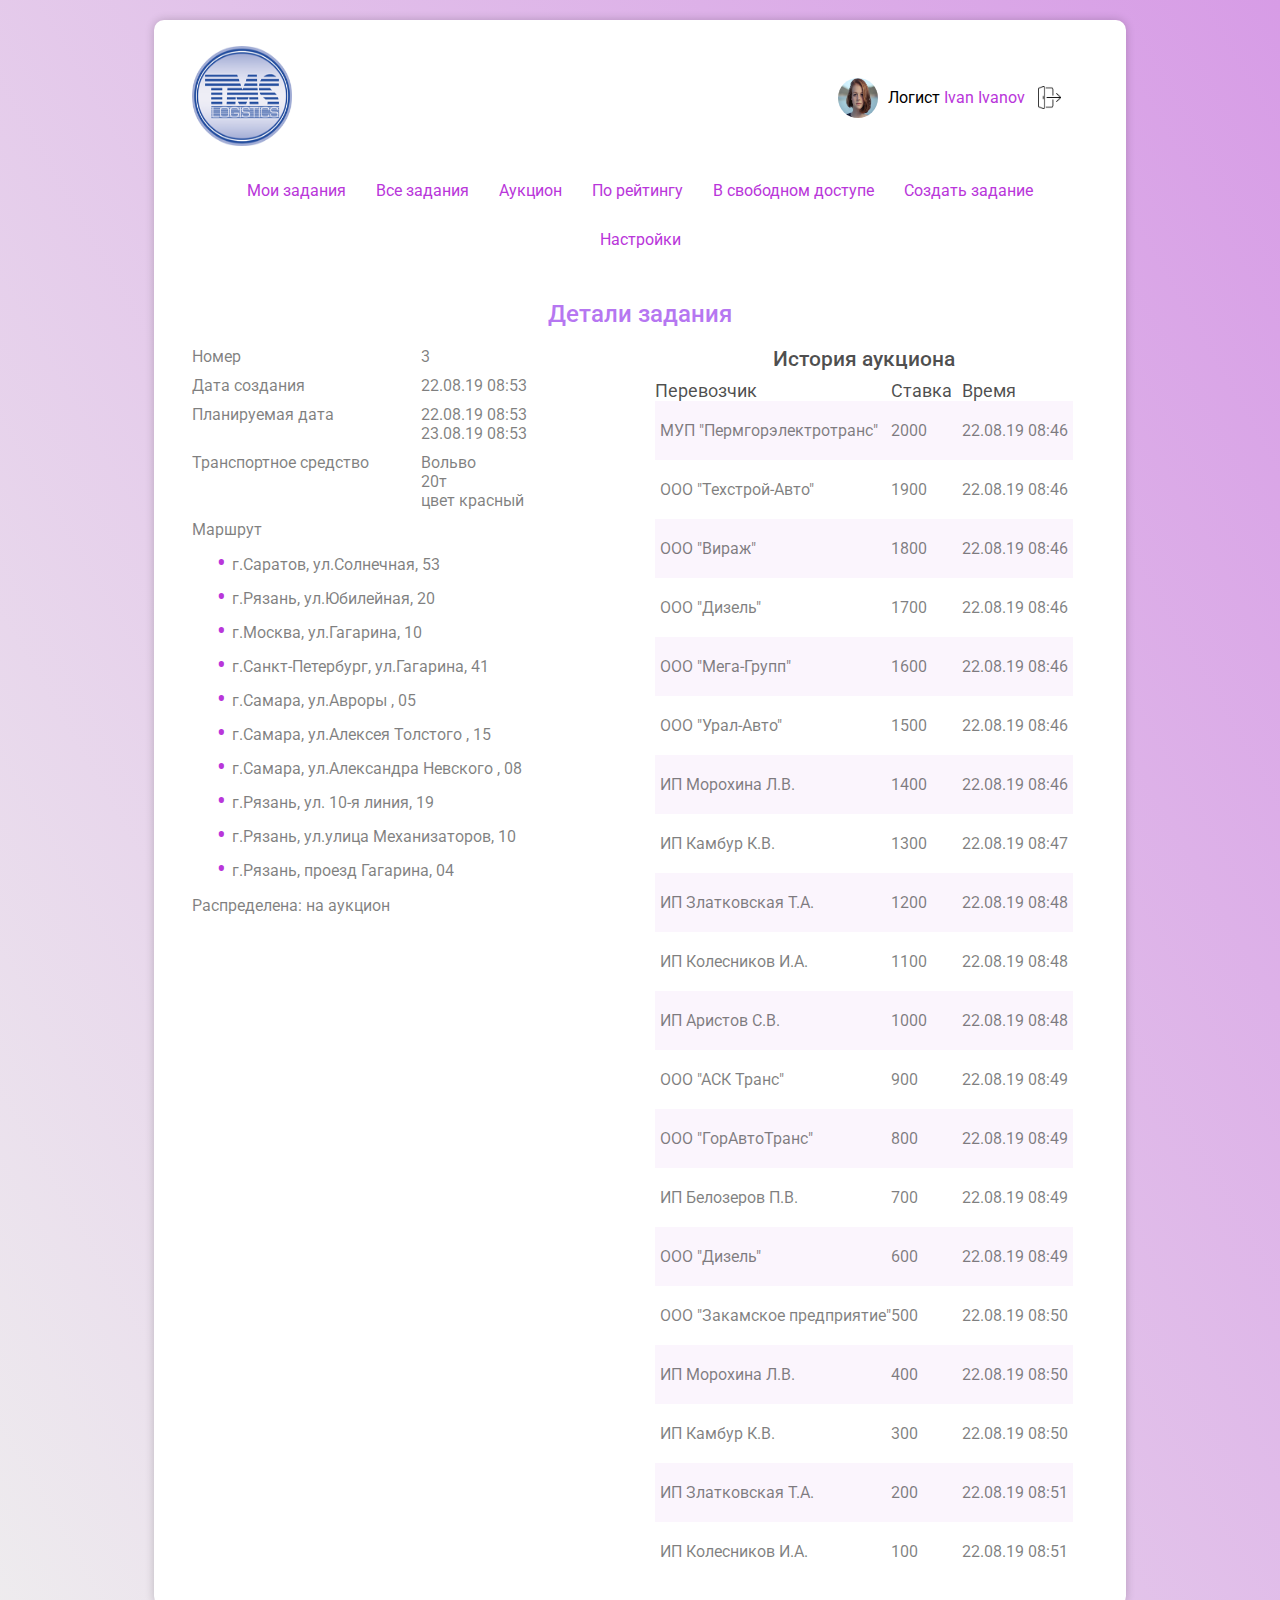
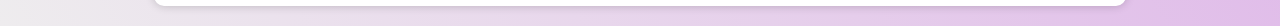
==== commit a1da73ef: "Присвоил селекторам классы, переделал create-claim-addr-text" ====
--- a/claim-details.html
+++ b/claim-details.html
@@ -13,7 +13,7 @@
         <div class="body-content">
             <header>
                 <section class="logo">
-                    <img src="images/logo.png" height="100px" width="100px">
+                    <a href="#"><img src="images/logo.png" height="100px" width="100px"></a>
                 </section>
                 <section class="user">
                     <img src="images/real_user.png" width="40px" height="40px" class="user-photo"/>
@@ -77,7 +77,7 @@
                         <label>Распределена: <span>на аукцион</span></label>
                     </div>
                 </div>
-                <table>
+                <table class="base-table">
                     <caption>История аукциона</caption>
                     <thead>
                         <th>Перевозчик</th>
--- a/styles/main.css
+++ b/styles/main.css
@@ -73,7 +73,8 @@
     display: grid;
     justify-content: right;
     align-items: center;
-    grid-template-columns: 50px 150px 50px;
+	grid-template-columns: 50px 150px 50px;
+	cursor: pointer;
 }
 
 .user .name {
@@ -139,7 +140,6 @@
 .custom-select {
 	font-size: 14px;
 	position: relative;
-	font-family: Arial;
 	width: 90px;
 	height: 30px;
 }
@@ -201,4 +201,23 @@
 
 .select-hide {
 	display: none;
+}
+
+.base-input,
+.base-select {
+	outline: none;
+	padding-left: 5px;
+	color: rgba(0, 0, 0, 0.5);
+	border: 1px solid #a09aa1;
+	border-radius: 5px;
+}
+
+.base-button {
+	outline: none;
+	cursor: pointer;
+	border: none;
+	border-radius: 5px;
+	background: rgb(182, 119, 241);
+	color: white;
+	font-size: 16px;
 }--- a/styles/claim-details.css
+++ b/styles/claim-details.css
@@ -9,33 +9,40 @@
 	width: 100%;
 }
 
-table {
+.base-table {
 	border-spacing: 0;
 }
-table caption,
-table thead  th {
+.base-table caption,
+.base-table thead  th {
 	color: rgba(0, 0, 0, .7);
 }
-table caption {
+.base-table caption {
 	font-size: 21px;
 	font-weight: 500;
 	margin-bottom: 2%;
 }
-table thead th {
+.base-table thead th {
 	text-align: left;
 	font-weight: 400;
 	font-size: 18px;
 	padding: 0px;
 }
-table thead th:not(:last-child) {
+.base-table thead th:not(:last-child) {
 	padding-right: 10px;
 }
-table tbody tr td {
+.base-table tbody tr td {
 	vertical-align: baseline;
 	padding: 20px 0;
 }
-table tbody tr:nth-child(odd) {
+.base-table tbody tr:nth-child(odd) {
 	background: rgba(185, 54, 218, .05);
+}
+
+.base-table tbody tr td:first-child {
+	padding-left: 5px;
+}
+.base-table tbody tr td:last-child {
+	padding-right: 5px;
 }
 
 .route ul li {
@@ -91,7 +98,7 @@
 		justify-items: center;
 	}
 
-	table tbody tr td {
+	.base-table tbody tr td {
 		padding: 10px 0;
 	}
 }
